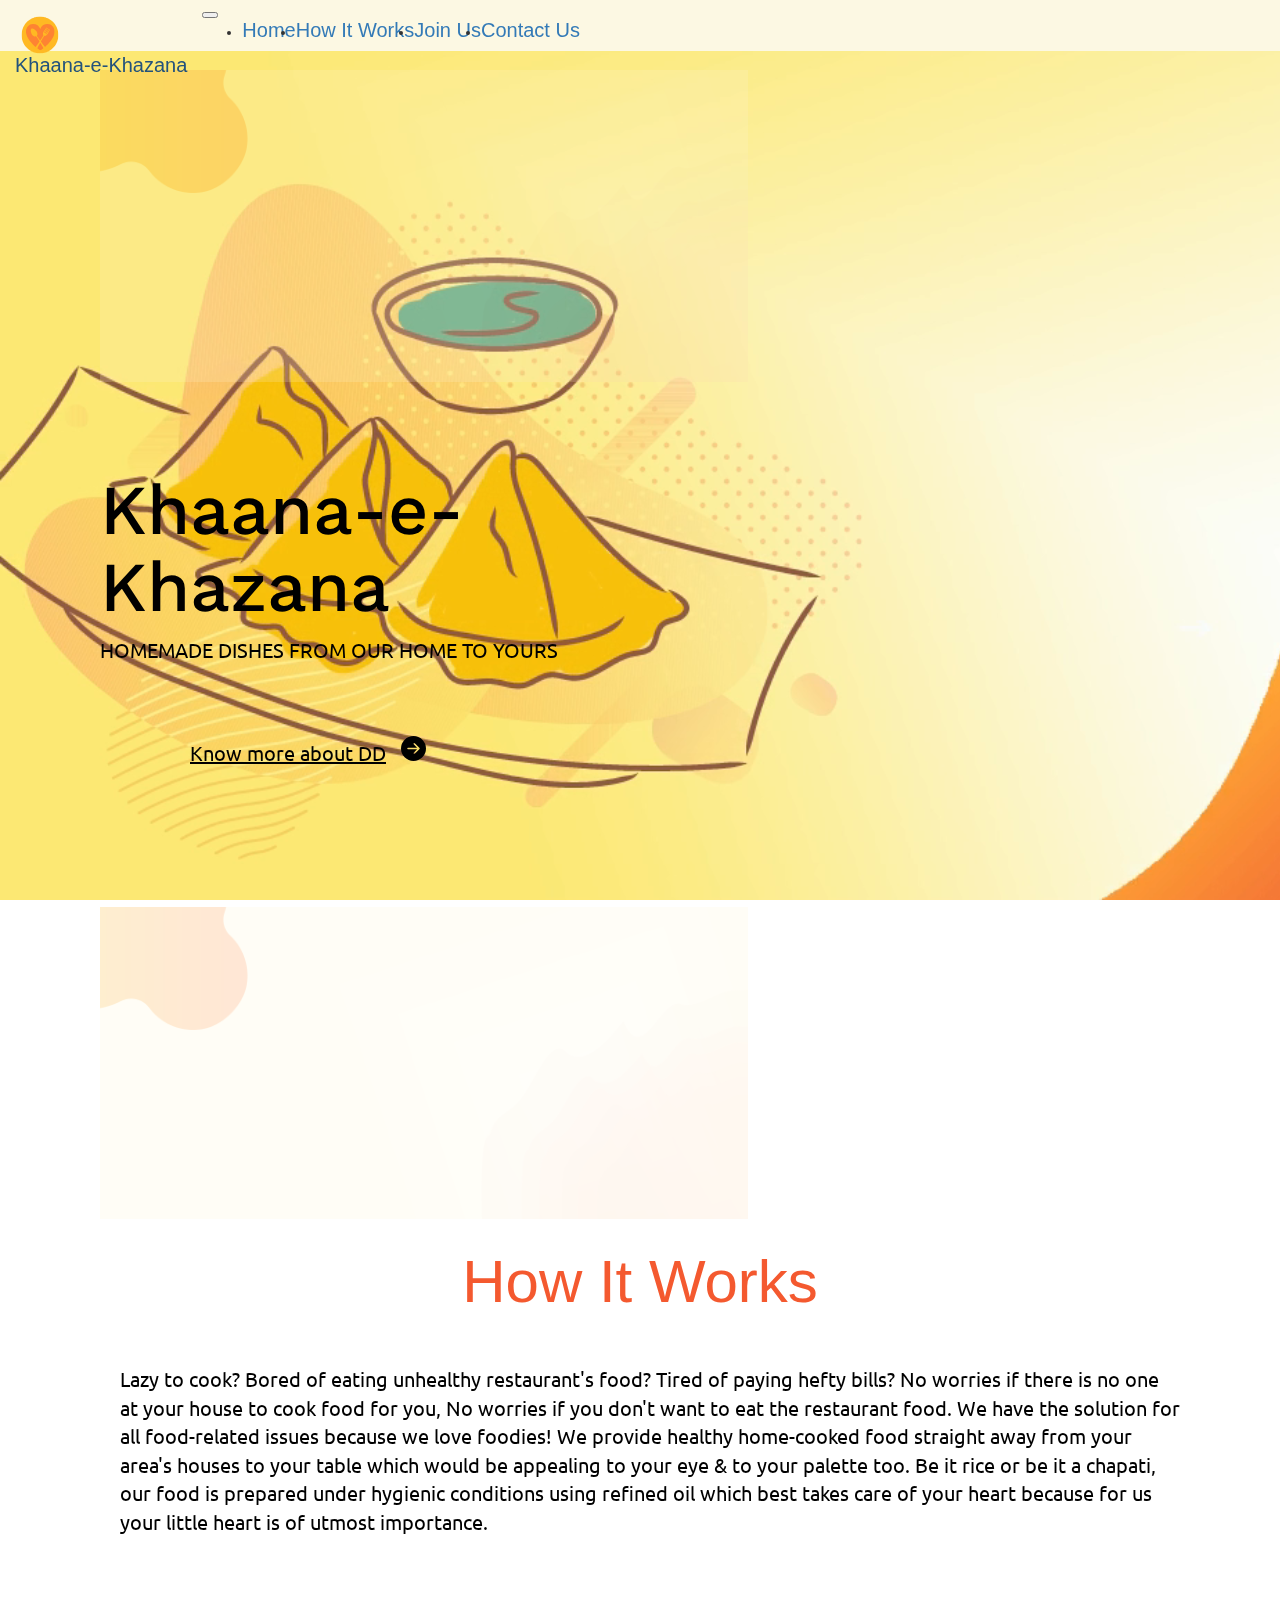
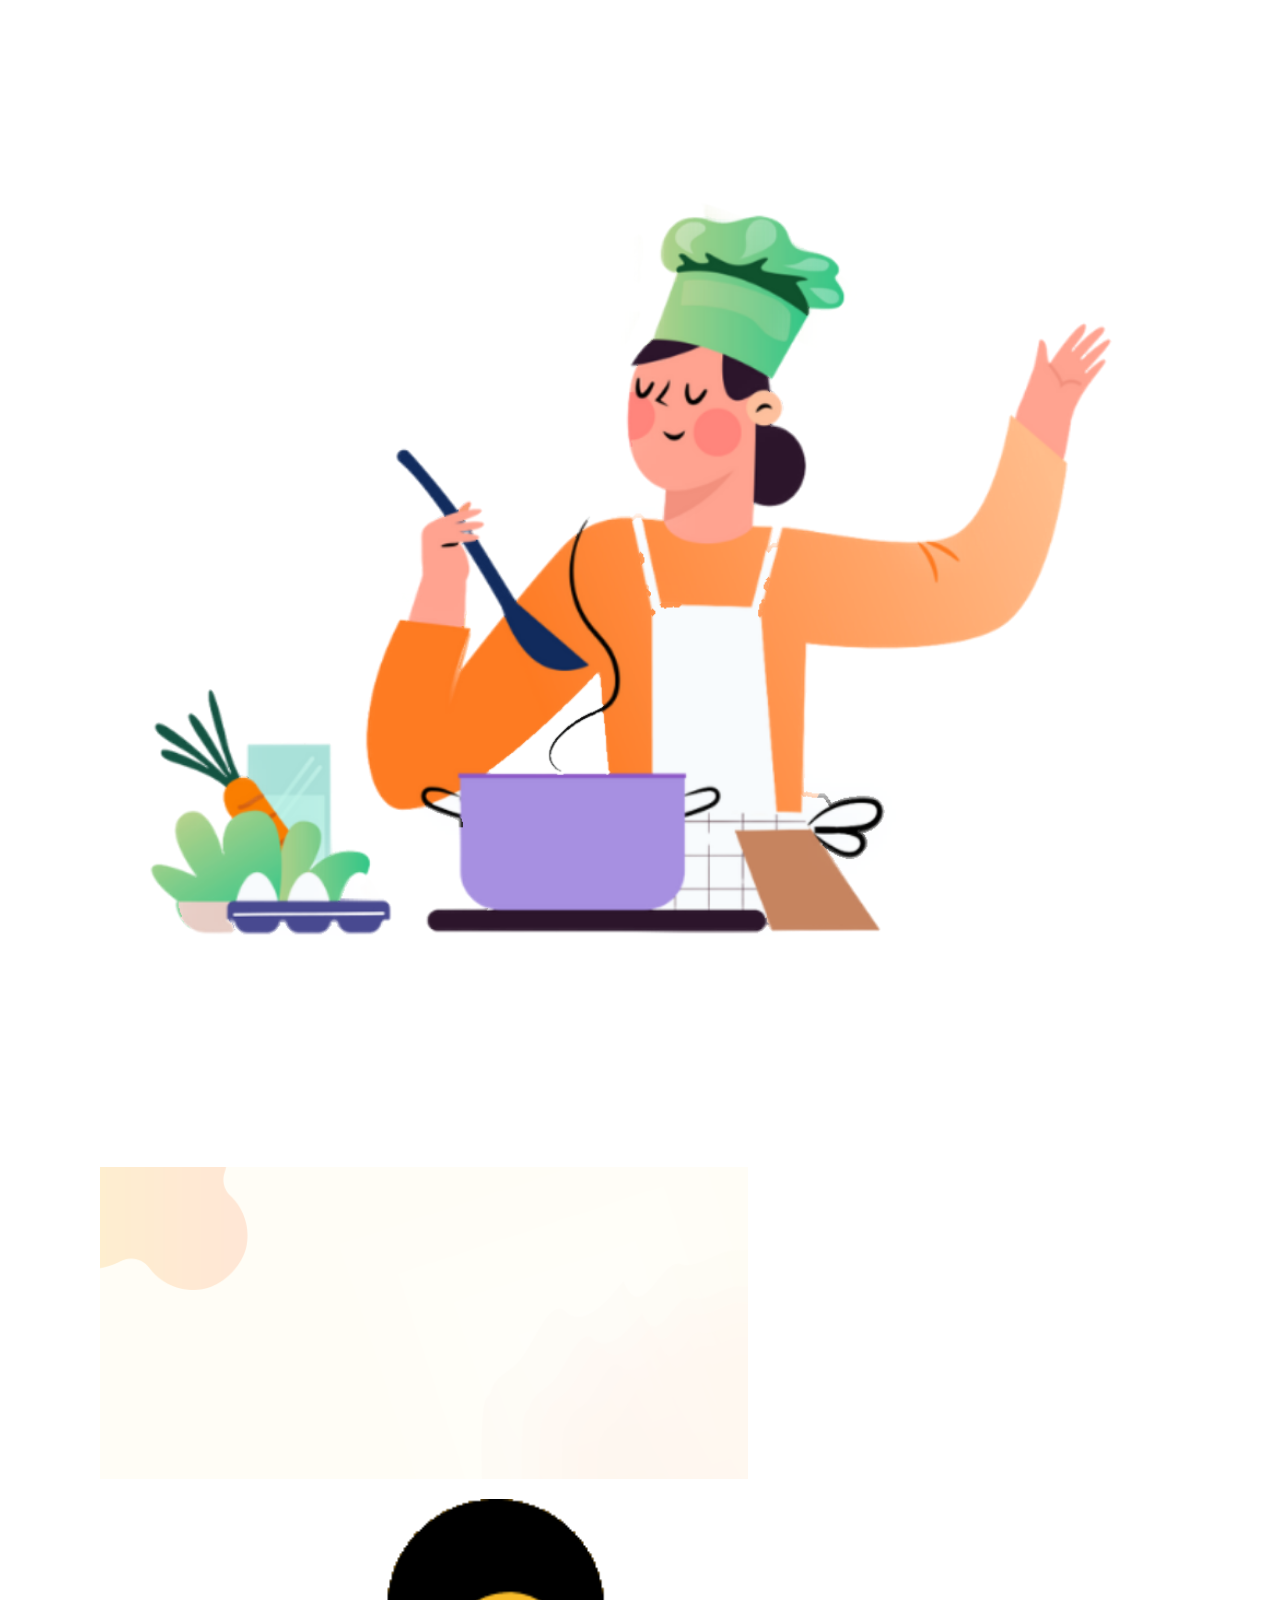
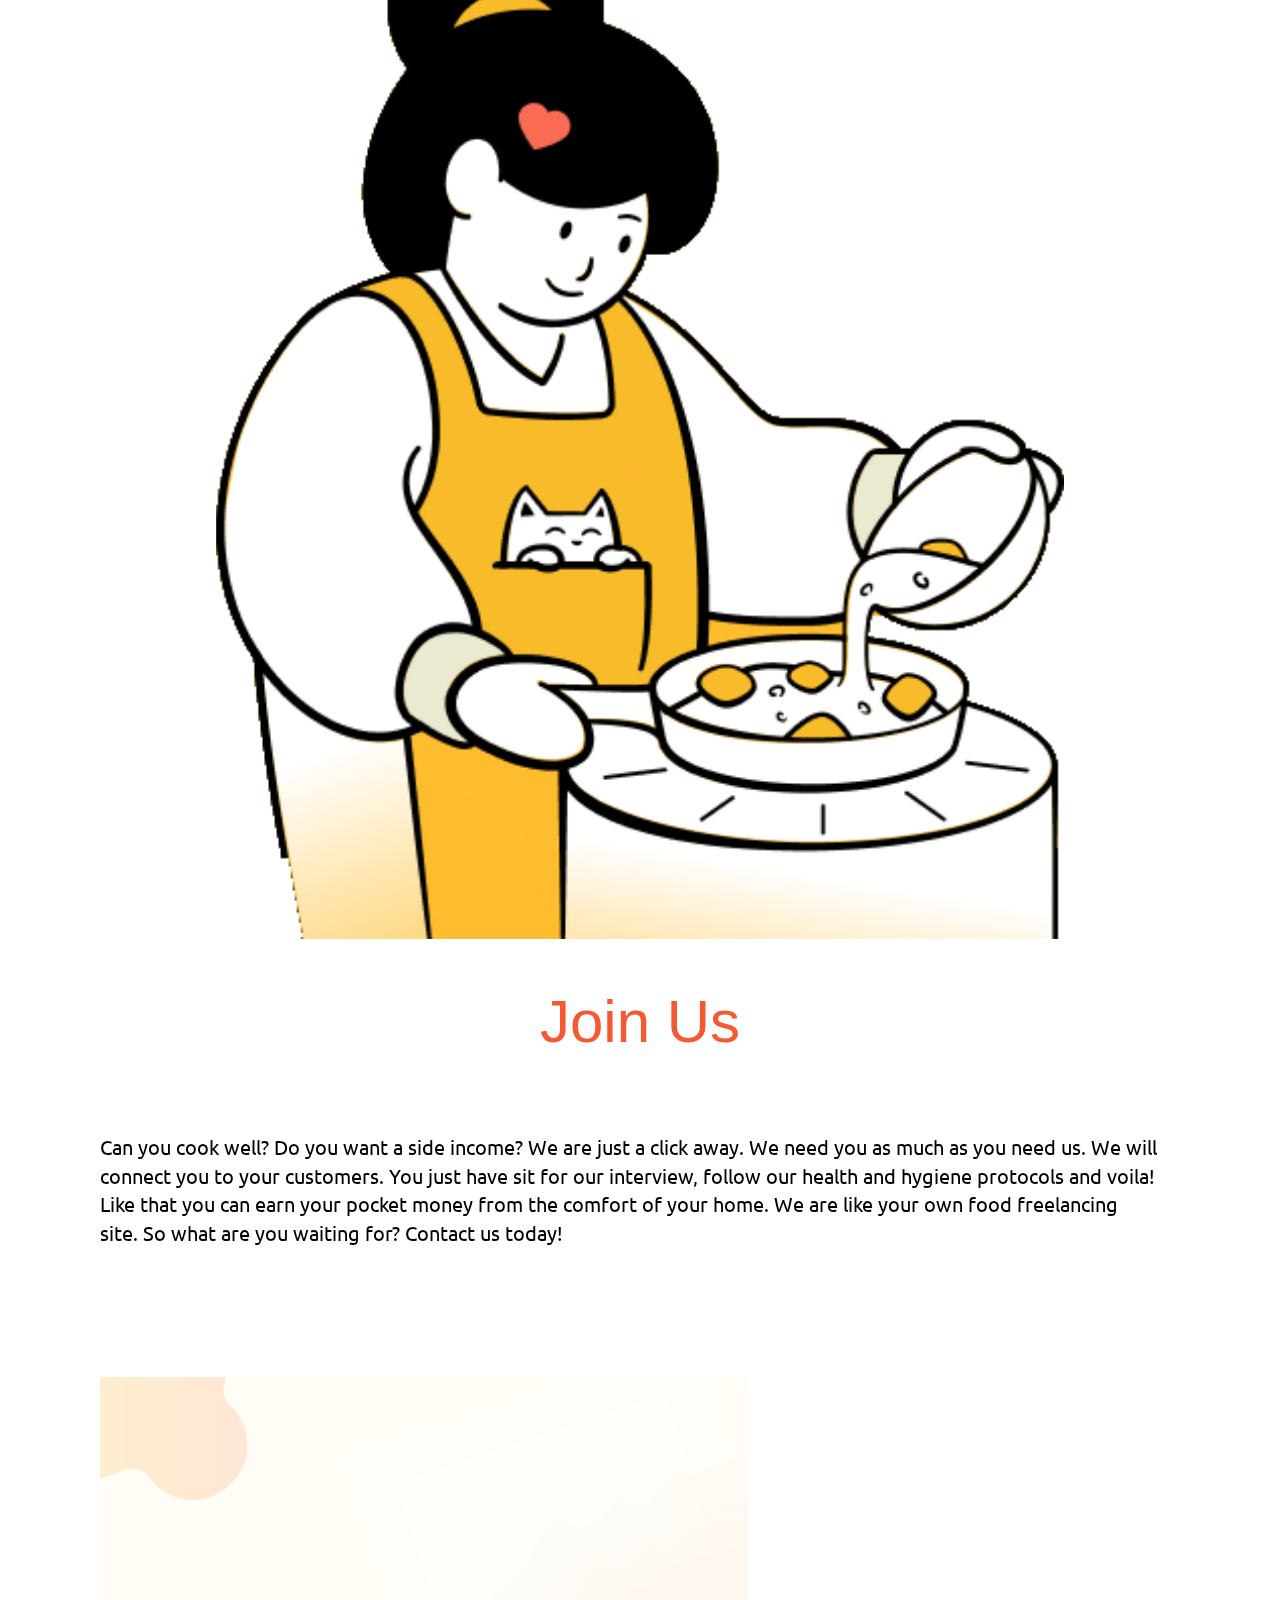
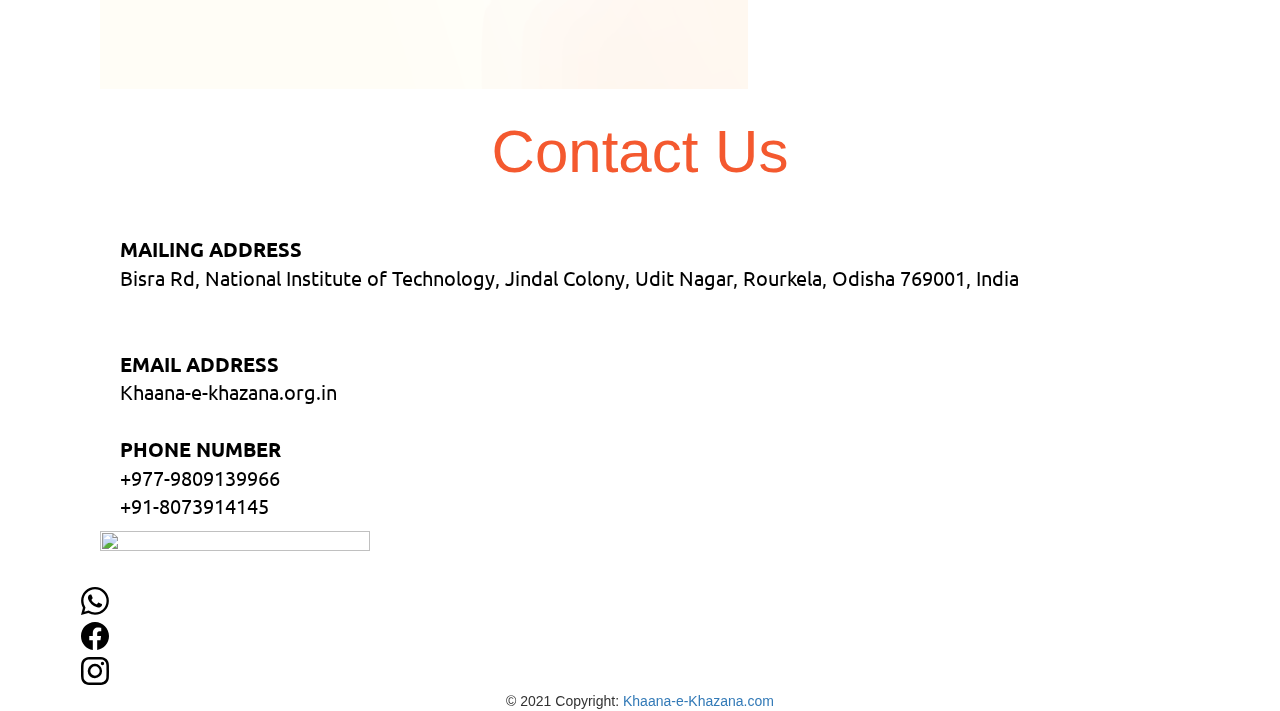
==== index.html @ 56098e80 "Add files via upload" ====
<!doctype html>
<html lang="en">

<head>
    <!-- Required meta tags -->
    <meta charset="utf-8">
    <meta name="viewport" content="width=device-width, initial-scale=1">

    <!-- Bootstrap CSS -->
    <link href="https://cdn.jsdelivr.net/npm/bootstrap@5.1.0/dist/css/bootstrap.min.css" rel="stylesheet"
        integrity="sha384-KyZXEAg3QhqLMpG8r+8fhAXLRk2vvoC2f3B09zVXn8CA5QIVfZOJ3BCsw2P0p/We" crossorigin="anonymous">

    <title>Khaana-e-Khazana</title>
    <meta name="viewport" content="width=device-width, initial-scale=1">
    <link rel="stylesheet" href="https://maxcdn.bootstrapcdn.com/bootstrap/3.3.7/css/bootstrap.min.css">
    <link rel="stylesheet" href="https://cdnjs.cloudflare.com/ajax/libs/font-awesome/4.7.0/css/font-awesome.min.css">
    <script src="https://ajax.googleapis.com/ajax/libs/jquery/3.2.1/jquery.min.js"></script>
    <script src="https://maxcdn.bootstrapcdn.com/bootstrap/3.3.7/js/bootstrap.min.js"></script>
    <link href="style.css" rel="stylesheet" />
    <link rel="stylesheet" href="https://m.w3newbie.com/you-tube.css">
    <link rel="preconnect" href="https://fonts.googleapis.com">
    <link rel="preconnect" href="https://fonts.gstatic.com" crossorigin>
    <link href="https://fonts.googleapis.com/css2?family=Work+Sans:wght@800&display=swap" rel="stylesheet">
    <link rel="preconnect" href="https://fonts.googleapis.com">
    <link rel="preconnect" href="https://fonts.gstatic.com" crossorigin>
    <link href="https://fonts.googleapis.com/css2?family=Work+Sans:ital,wght@1,500&display=swap" rel="stylesheet">
    <link rel="preconnect" href="https://fonts.googleapis.com">
    <link rel="preconnect" href="https://fonts.gstatic.com" crossorigin>
    <link
        href="https://fonts.googleapis.com/css2?family=Ubuntu:ital@1&family=Work+Sans:ital,wght@0,500;1,400;1,500&display=swap"
        rel="stylesheet">
</head>
<script type="text/javascript">
    document.getElementById("myButton").onclick = function () {
        location.href = "dd.html";
    };
</script>

<body>

    <header>
        <div>
            <nav class="navbar navbar-expand-lg navbar-light bg-warning navbar-fixed-top">
                <a onclick="window.location.href='index.html'" class="navbar-brand " href="#">
                    <img src="Src/Icons.svg" width="50" height="40" class="d-inline-block align-text-middle "
                        alt=""><span style="font-size:20px; margin-top: 20px;">Khaana-e-Khazana</span>

                </a>
                <button class="navbar-toggler" type="button" data-toggle="collapse"
                    data-target="#navbarSupportedContent" aria-controls="navbarSupportedContent" aria-expanded="false"
                    aria-label="Toggle navigation">
                    <span class="navbar-toggler-icon"></span>
                </button>

                <div class="collapse navbar-collapse" id="navbarSupportedContent">
                    <ul class="navbar-nav mr-auto color-light">
                        <li class="nav-item active">
                            <a class="nav-link" href="#Sec_H"><span style="font-size:20px;">Home</span>
                     </a>
                        </li>
                        <li class="nav-item">
                            <a class="nav-link" href="#Sec_HIW"><span style="font-size:20px;">How It Works</span></a>
                        </li>
                        <li class="nav-item">
                            <a class="nav-link" href="#Sec_C"><span style="font-size:20px;">Join Us</span></a>
                        </li>
                        <li class="nav-item">
                            <a class="nav-link" href="#Sec_CU"><span style="font-size:20px;">Contact Us</span></a>
                        </li>
                    </ul>
                </div>
            </nav>

        </div>
    
        <video playsinline autoplay muted loop poster="TheGuide.jpg" id="myVideo">
            <source src="Src/final.mp4" type="video/mp4">
        </video>
    </header>
    <div class="container">
        <section class="cards" id="Sec_H">
            <br><br>
            <div class="card bg-transparent text-white">

                <img src="Src/page2.png" class="card-img w-100 bg-warning" alt="...">
                <div class="card-img-overlay d-flex flex-row-reverse">
                    <!-- <div style="border: 2px solid black ; display: contents;">
                        <img src="Src/Home.svg" ; alt="">
                    </div> -->
                    <div>
                        <h1 class="card-title text-dark "></h1>
                        <br>
                        <br>
                        
                        <h1
                            style="color: black; font-size: 70px; margin-left: 0px; font-family: 'Work Sans', sans-serif;">
                            Khaana-e-
                            <br>
                            Khazana
                        </h1>
                        <p
                            style="color: black; font-size: 20px; margin-right: 20px; font-family: 'Ubuntu', sans-serif;">
                            HOMEMADE DISHES FROM OUR HOME TO YOURS</p>
                        <br>
                        <br>
                        <br>
                        <a href="dd.html"
                            style="color: black; font-size: 20px; margin-left: 90px; font-family: 'Ubuntu', sans-serif; text-decoration: underline;">Know
                            more about DD</a>

                        <button onclick="location.href='dd.html'"
                            style="margin-left:5px; border: none; background-color: transparent; color: black; size: 100px;">

                            <svg xmlns="http://www.w3.org/2000/svg" width="25" height="25" fill="currentColor"
                                class="bi bi-arrow-right-circle-fill" viewBox="0 0 16 16">
                                <path
                                    d="M8 0a8 8 0 1 1 0 16A8 8 0 0 1 8 0zM4.5 7.5a.5.5 0 0 0 0 1h5.793l-2.147 2.146a.5.5 0 0 0 .708.708l3-3a.5.5 0 0 0 0-.708l-3-3a.5.5 0 1 0-.708.708L10.293 7.5H4.5z" />
                                <a href="dd.html"></a>
                            </svg>
                        </button>

                    </div>

                </div>
            </div>
        </section>
        <section class="cards" id="Sec_HIW">
            <br><br><br><br>
            <div class="card bg-transparent text-white">

                <img src="Src/page2.png" class="card-img w-100 bg-warning" alt="...">
                <div class="card-img-overlay d-flex flex-row">
                    <div>
                        <h1 class="card-title text-dark ">How It Works</h1>
                        <br>
                        <br>
                        <p class="card-text text-dark"
                            style="color: black; font-size: 20px;  margin-left: 20px; font-family: 'Ubuntu', sans-serif;">Lazy to cook?
                            Bored of eating unhealthy restaurant's food?
                            Tired of paying hefty bills? No worries if there is no one at your house to cook food for
                            you, No worries if you don't want to eat the restaurant food. We have the solution for all
                            food-related issues because we love foodies! We provide healthy home-cooked food straight
                            away from your area's houses to your table which would be appealing to your eye & to your
                            palette too. Be it rice or be it a chapati, our food is prepared under hygienic conditions
                            using refined oil which best takes care of your heart because for us your little heart is of
                            utmost importance.</p>
                    </div>
                    <div style="border: 2px solid black ; display: contents;">
                        <img src="Src/page2mom.svg" ; alt="">
                    </div>
                </div>
            </div>
        </section>
        <section class="cards" id="Sec_C">
            <br><br><br><br>
            <div class="card bg-transparent text-white">

                <img src="Src/page2.png" class="card-img w-100 bg-warning" alt="...">
                <div class="card-img-overlay d-flex flex-row">
                    <div style="border: 2px solid black ; display: contents;">
                        <img src="Src/page4mom.svg" ; alt="">
                    </div>
                    <div id="content">
                        <h1 class="card-title text-dark">Join Us</h1>
                        <br>
                        <br>
                        <p class="card-text text-dark"

                            style="color: black; font-size: 20px; margin-right: 20px; font-family: 'Ubuntu', sans-serif;">
                            <br>
                            Can you cook well? Do you want a side income? We are just a click away. We need you as much as you need us. We will connect you to your customers. You just have sit for our interview, follow our health and hygiene protocols and voila! Like that you can earn your pocket money from the comfort of your home. We are like your own food freelancing site. So what are you waiting for? Contact us today!</p>
                    </div>

                </div>
            </div>
        </section>
        <section class="cards" id="Sec_CU">
            <br>
            <br>
            <br>
            <div class="card bg-transparent text-white">

                <img src="Src/page2.png" class="card-img w-100 bg-warning font-size: 20px; margin-right: 20px; " alt="...">
                <div class="card-img-overlay d-flex flex-row">
                    <div id="content">
                        <h1 class="card-title text-dark font-size: 20px; margin-left: 20px;">Contact Us</h1>
                        <br>
                        <br>
                        <p class="card-text text-dark"
                            style="color: black; font-size: 20px; margin-left: 20px; font-family: 'Ubuntu', sans-serif;"><b>MAILING ADDRESS</b>
                        <br>
                        
                        Bisra Rd, National Institute of Technology, Jindal Colony, Udit Nagar, Rourkela, Odisha 769001, India
                        <br>
                        <br>
                        <br>
                        <b>EMAIL ADDRESS</b>
                        <br>
                        
                        Khaana-e-khazana.org.in
                        <br>
                        <br>
                        
                        <b>PHONE NUMBER</b>
                        <br>
                        
                        +977-9809139966
                        <br>
                        +91-8073914145
                        
                        
                    </p>
                    </div>
                    <div style="border: 2px solid black ; display: contents; margin-left:100px;">
                        <img src="Src/page3mom.svg" ; width="50%" height="100%"  alt="">
                    </div>
                </div>
            </div>
        </section>
    </div>


</body>

<!-- Footer -->
<footer class="page-footer font-small cyan darken-3">

    <!-- Footer Elements -->
    <div class="container">
        <div class="d-flex flex-row justify-content-center">


            <div>
                <button onclick="location.href='https://web.whatsapp.com/'"
                    style="margin-left:5px; border: none; background-color: transparent; color: black; size: 100px;">

                    <svg xmlns="http://www.w3.org/2000/svg" width="28" height="28" fill="currentColor"
                        class="bi bi-whatsapp" viewBox="0 0 16 16">
                        <path
                            d="M13.601 2.326A7.854 7.854 0 0 0 7.994 0C3.627 0 .068 3.558.064 7.926c0 1.399.366 2.76 1.057 3.965L0 16l4.204-1.102a7.933 7.933 0 0 0 3.79.965h.004c4.368 0 7.926-3.558 7.93-7.93A7.898 7.898 0 0 0 13.6 2.326zM7.994 14.521a6.573 6.573 0 0 1-3.356-.92l-.24-.144-2.494.654.666-2.433-.156-.251a6.56 6.56 0 0 1-1.007-3.505c0-3.626 2.957-6.584 6.591-6.584a6.56 6.56 0 0 1 4.66 1.931 6.557 6.557 0 0 1 1.928 4.66c-.004 3.639-2.961 6.592-6.592 6.592zm3.615-4.934c-.197-.099-1.17-.578-1.353-.646-.182-.065-.315-.099-.445.099-.133.197-.513.646-.627.775-.114.133-.232.148-.43.05-.197-.1-.836-.308-1.592-.985-.59-.525-.985-1.175-1.103-1.372-.114-.198-.011-.304.088-.403.087-.088.197-.232.296-.346.1-.114.133-.198.198-.33.065-.134.034-.248-.015-.347-.05-.099-.445-1.076-.612-1.47-.16-.389-.323-.335-.445-.34-.114-.007-.247-.007-.38-.007a.729.729 0 0 0-.529.247c-.182.198-.691.677-.691 1.654 0 .977.71 1.916.81 2.049.098.133 1.394 2.132 3.383 2.992.47.205.84.326 1.129.418.475.152.904.129 1.246.08.38-.058 1.171-.48 1.338-.943.164-.464.164-.86.114-.943-.049-.084-.182-.133-.38-.232z" />
                    </svg>
                </button>
            </div>
            <div>
                <button onclick="location.href='https://www.facebook.com/'"
                    style="margin-left:5px; border: none; background-color: transparent; color: black; size: 100px;">

                    <svg xmlns="http://www.w3.org/2000/svg" width="28" height="28" fill="currentColor"
                        class="bi bi-facebook" viewBox="0 0 16 16">
                        <path
                            d="M16 8.049c0-4.446-3.582-8.05-8-8.05C3.58 0-.002 3.603-.002 8.05c0 4.017 2.926 7.347 6.75 7.951v-5.625h-2.03V8.05H6.75V6.275c0-2.017 1.195-3.131 3.022-3.131.876 0 1.791.157 1.791.157v1.98h-1.009c-.993 0-1.303.621-1.303 1.258v1.51h2.218l-.354 2.326H9.25V16c3.824-.604 6.75-3.934 6.75-7.951z" />
                    </svg>
                </button>
            </div>
            <div>
                <button onclick="location.href='https://www.instagram.com/?hl=en'"
                    style="margin-left:5px; border: none; background-color: transparent; color: black; size: 100px;">

                    <svg xmlns="http://www.w3.org/2000/svg" width="28" height="28" fill="currentColor"
                        class="bi bi-instagram" viewBox="0 0 16 16">
                        <path
                            d="M8 0C5.829 0 5.556.01 4.703.048 3.85.088 3.269.222 2.76.42a3.917 3.917 0 0 0-1.417.923A3.927 3.927 0 0 0 .42 2.76C.222 3.268.087 3.85.048 4.7.01 5.555 0 5.827 0 8.001c0 2.172.01 2.444.048 3.297.04.852.174 1.433.372 1.942.205.526.478.972.923 1.417.444.445.89.719 1.416.923.51.198 1.09.333 1.942.372C5.555 15.99 5.827 16 8 16s2.444-.01 3.298-.048c.851-.04 1.434-.174 1.943-.372a3.916 3.916 0 0 0 1.416-.923c.445-.445.718-.891.923-1.417.197-.509.332-1.09.372-1.942C15.99 10.445 16 10.173 16 8s-.01-2.445-.048-3.299c-.04-.851-.175-1.433-.372-1.941a3.926 3.926 0 0 0-.923-1.417A3.911 3.911 0 0 0 13.24.42c-.51-.198-1.092-.333-1.943-.372C10.443.01 10.172 0 7.998 0h.003zm-.717 1.442h.718c2.136 0 2.389.007 3.232.046.78.035 1.204.166 1.486.275.373.145.64.319.92.599.28.28.453.546.598.92.11.281.24.705.275 1.485.039.843.047 1.096.047 3.231s-.008 2.389-.047 3.232c-.035.78-.166 1.203-.275 1.485a2.47 2.47 0 0 1-.599.919c-.28.28-.546.453-.92.598-.28.11-.704.24-1.485.276-.843.038-1.096.047-3.232.047s-2.39-.009-3.233-.047c-.78-.036-1.203-.166-1.485-.276a2.478 2.478 0 0 1-.92-.598 2.48 2.48 0 0 1-.6-.92c-.109-.281-.24-.705-.275-1.485-.038-.843-.046-1.096-.046-3.233 0-2.136.008-2.388.046-3.231.036-.78.166-1.204.276-1.486.145-.373.319-.64.599-.92.28-.28.546-.453.92-.598.282-.11.705-.24 1.485-.276.738-.034 1.024-.044 2.515-.045v.002zm4.988 1.328a.96.96 0 1 0 0 1.92.96.96 0 0 0 0-1.92zm-4.27 1.122a4.109 4.109 0 1 0 0 8.217 4.109 4.109 0 0 0 0-8.217zm0 1.441a2.667 2.667 0 1 1 0 5.334 2.667 2.667 0 0 1 0-5.334z" />
                    </svg>
                </button>
            </div>

        </div>
    </div>
    <!-- Footer Elements -->

    <!-- Copyright -->
    <div class="footer-copyright text-center py-3">© 2021 Copyright:
        <a href="#Sec_H"> Khaana-e-Khazana.com</a>
    </div>
    <!-- Copyright -->

</footer>
<!-- Footer -->


</html>
---- style.css ----
#myVideo {
    position: fixed;
    z-index: -1;
    right: 10;
    bottom: 0;
    min-width: 100%; 
    min-height: 100%;
    filter: brightness(100%);
  }
.card-img{
    filter: brightness(100%);
    width: 60%;
    opacity: 20%;
}
.card{
    height: auto;
    margin:10px;
    padding: 20px;
    display: inline-block;
}
.Random{
    
    display: inline-block;
}
.bg-transparent
{
   background-color: transparent;
}
.card-title {
    color: #f4592f;
    font-size: 60px;
    text-align: center;
    font-weight: 400;
    margin-top: 30px;
}
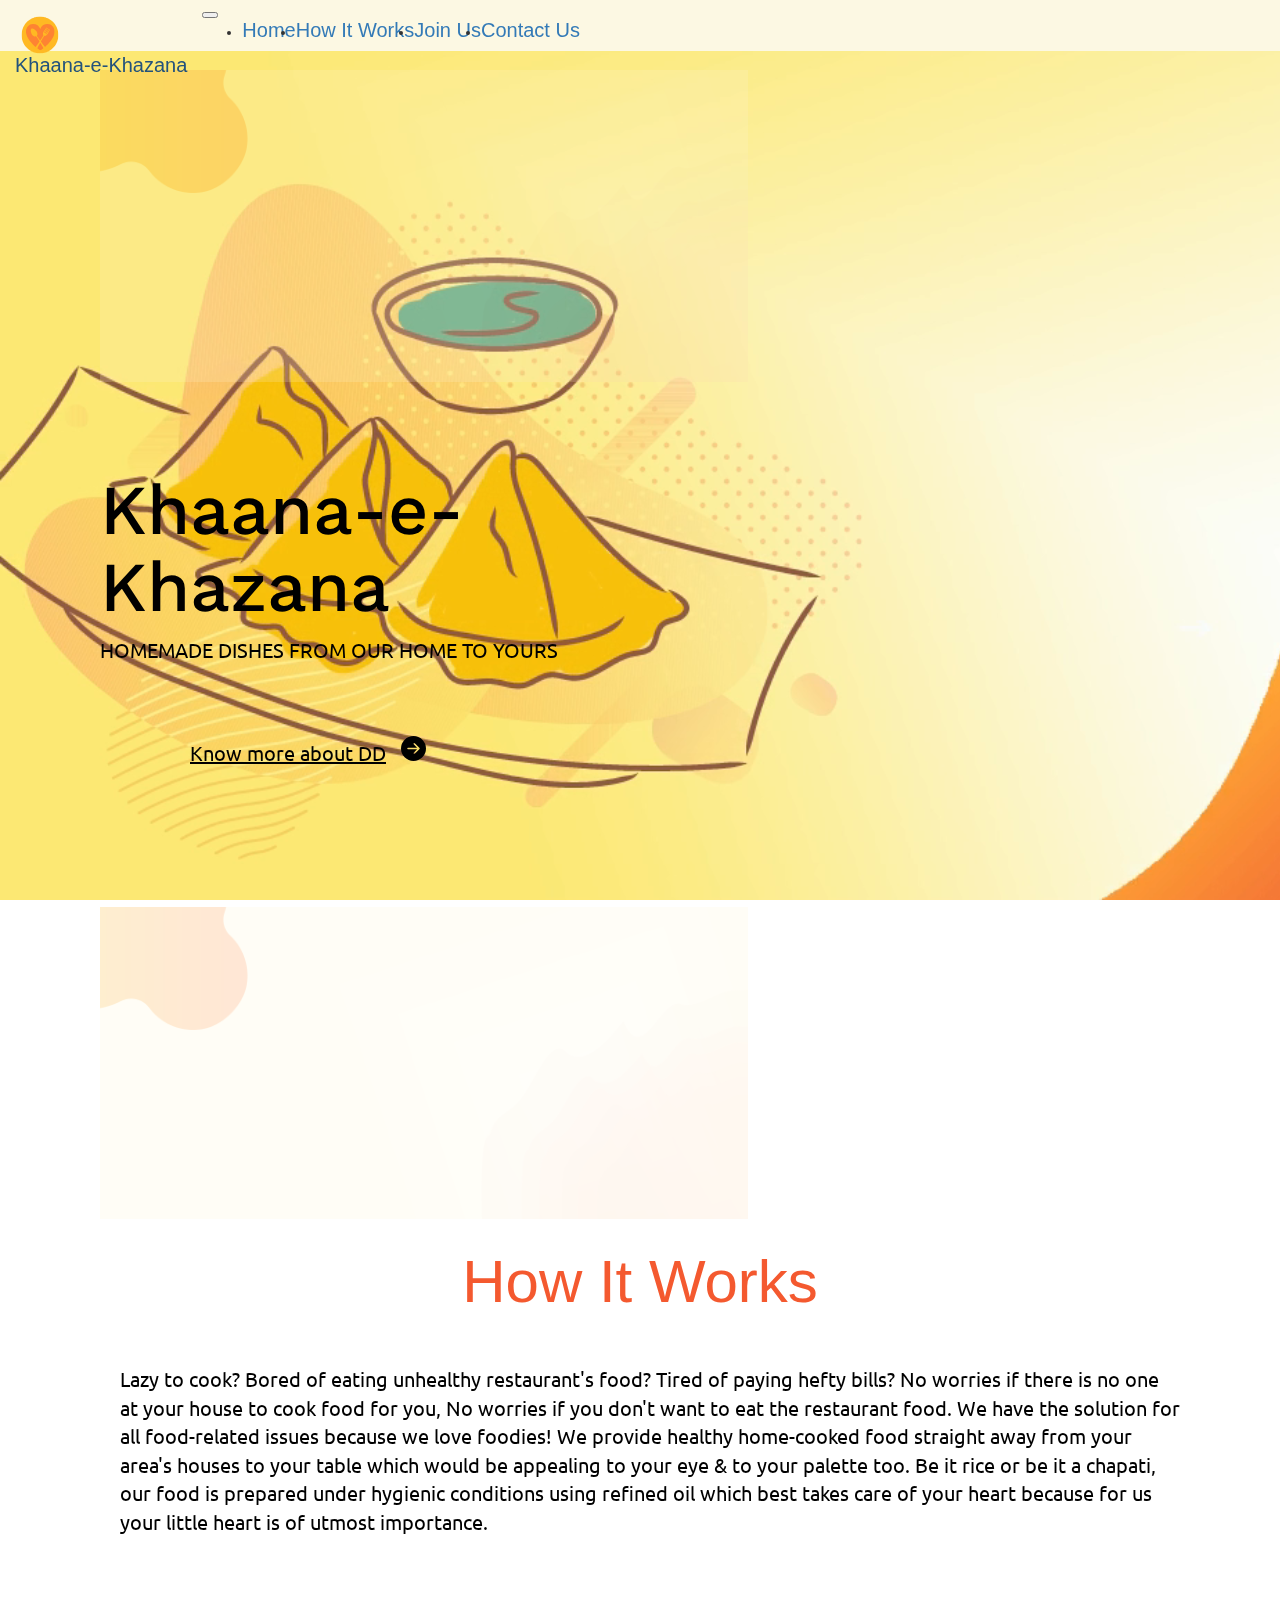
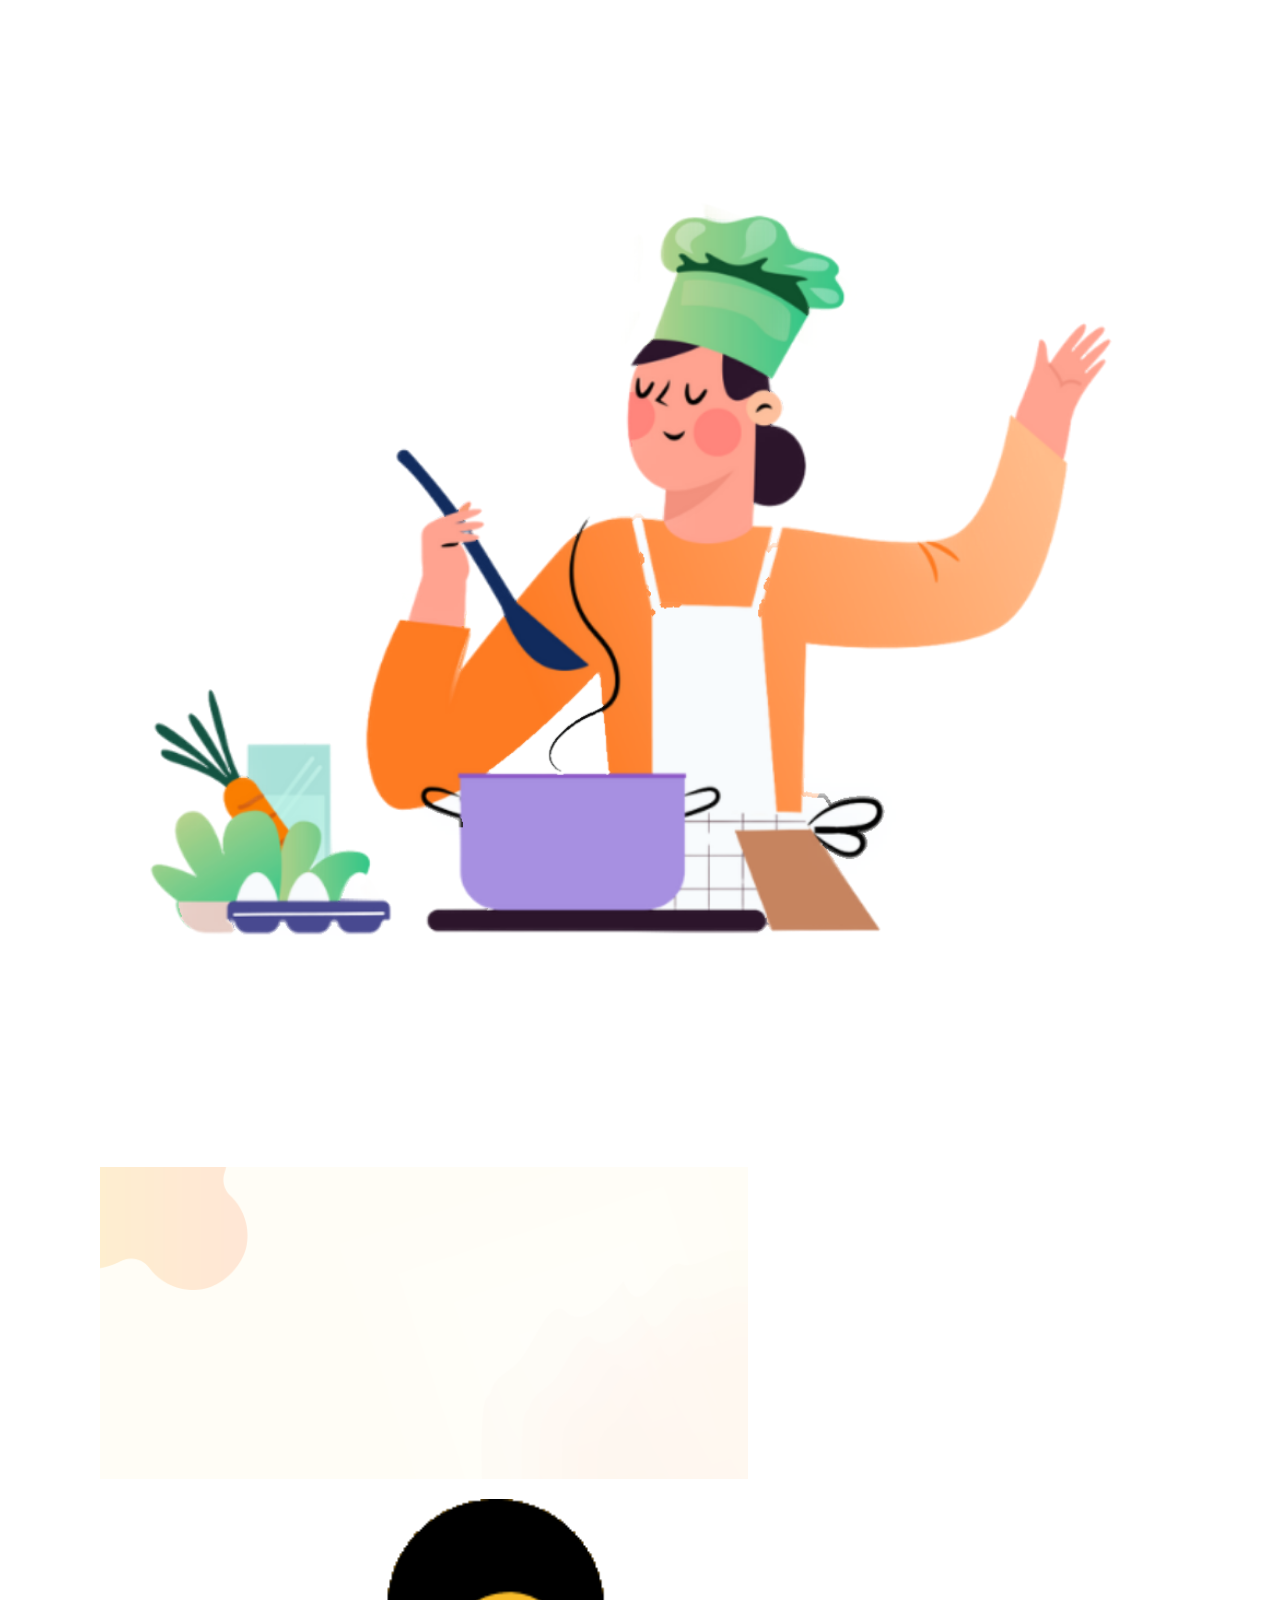
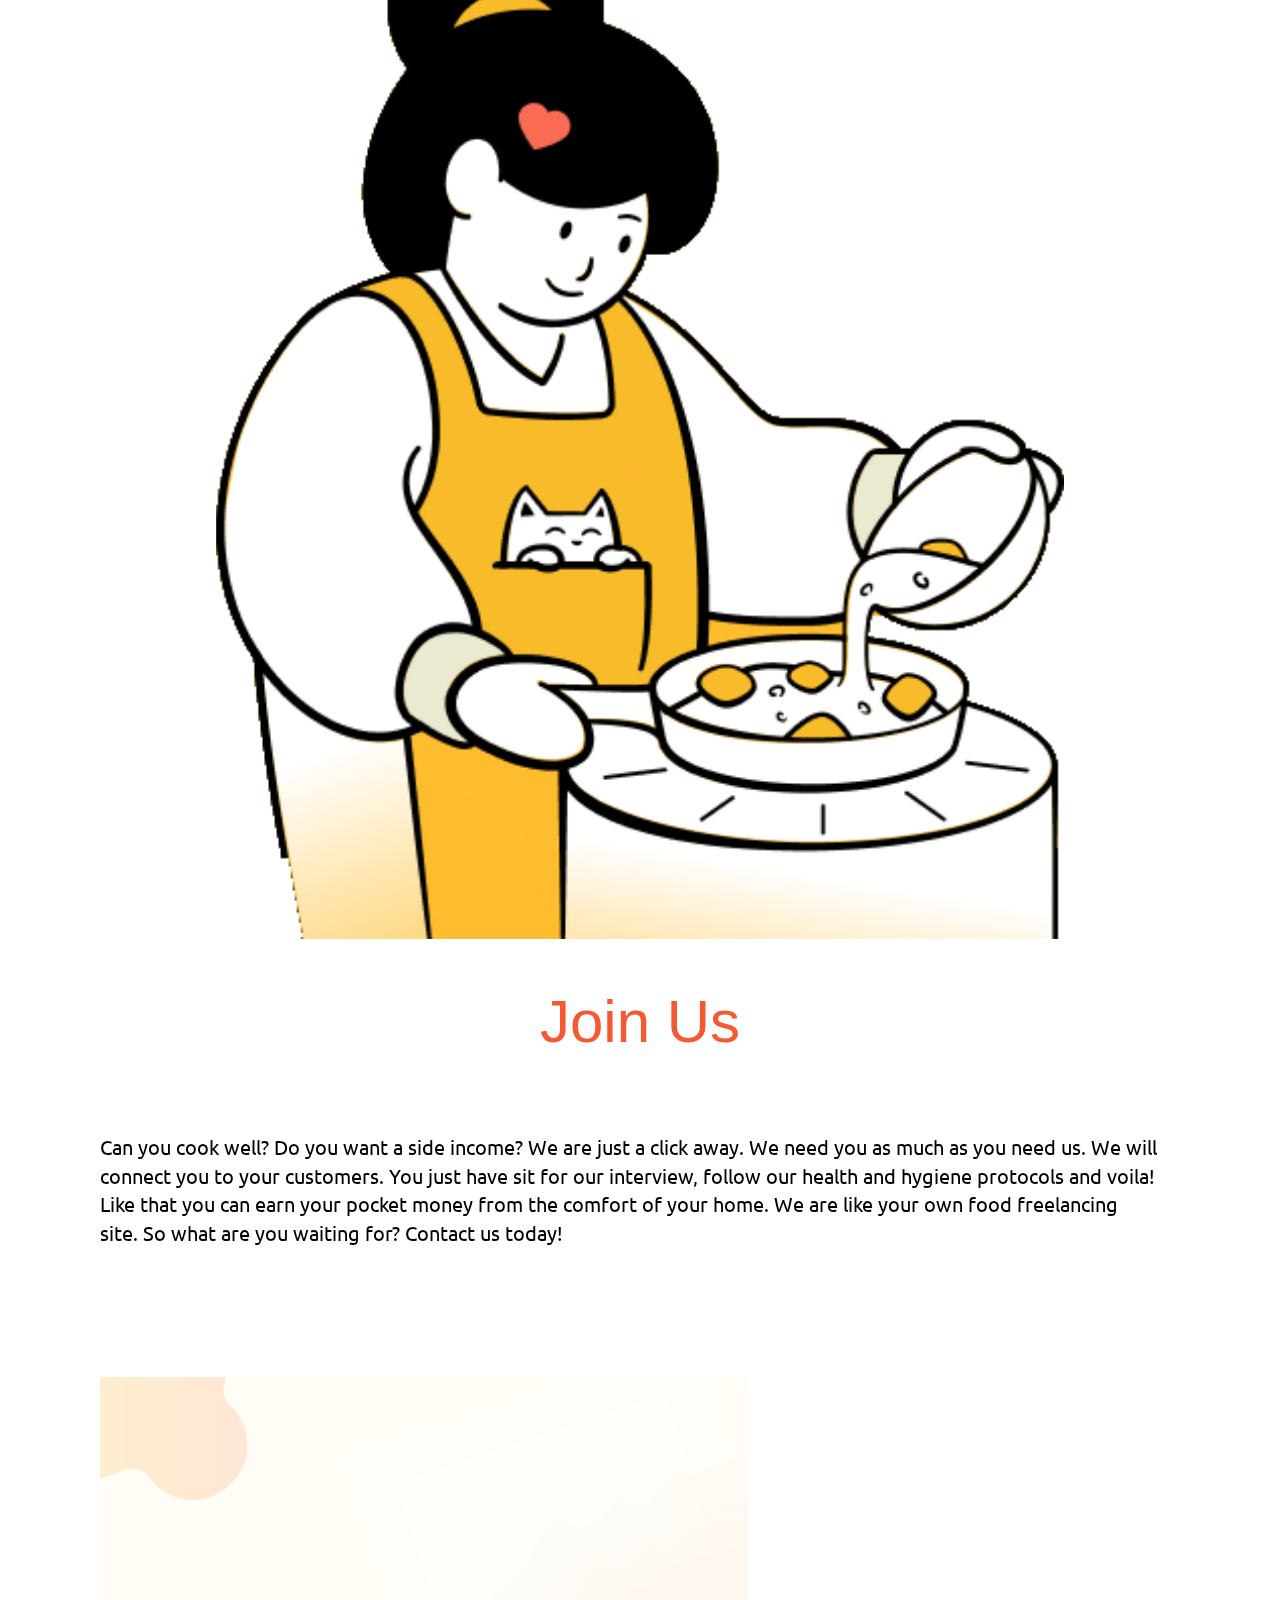
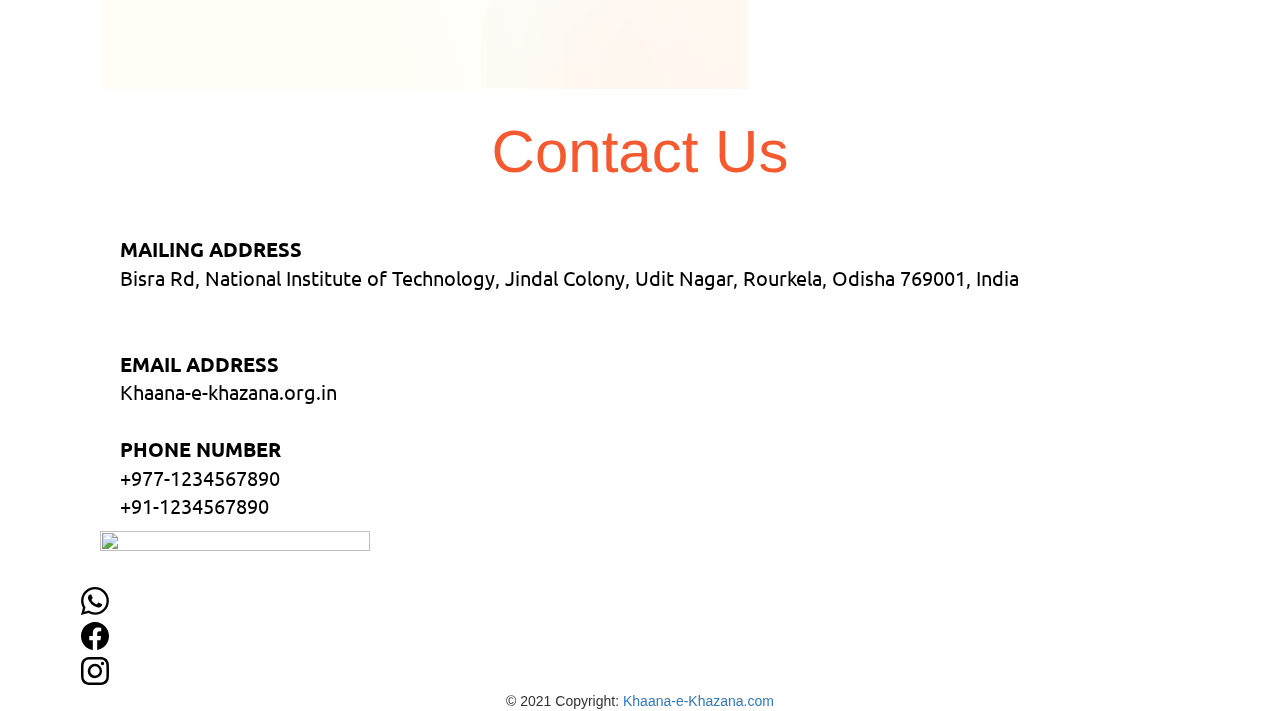
==== commit bacd496a: "Update index.html" ====
--- a/index.html
+++ b/index.html
@@ -204,9 +204,9 @@
                         <b>PHONE NUMBER</b>
                         <br>
                         
-                        +977-9809139966
-                        <br>
-                        +91-8073914145
+                        +977-1234567890
+                        <br>
+                        +91-1234567890
                         
                         
                     </p>
@@ -278,4 +278,4 @@
 <!-- Footer -->
 
 
-</html>+</html>
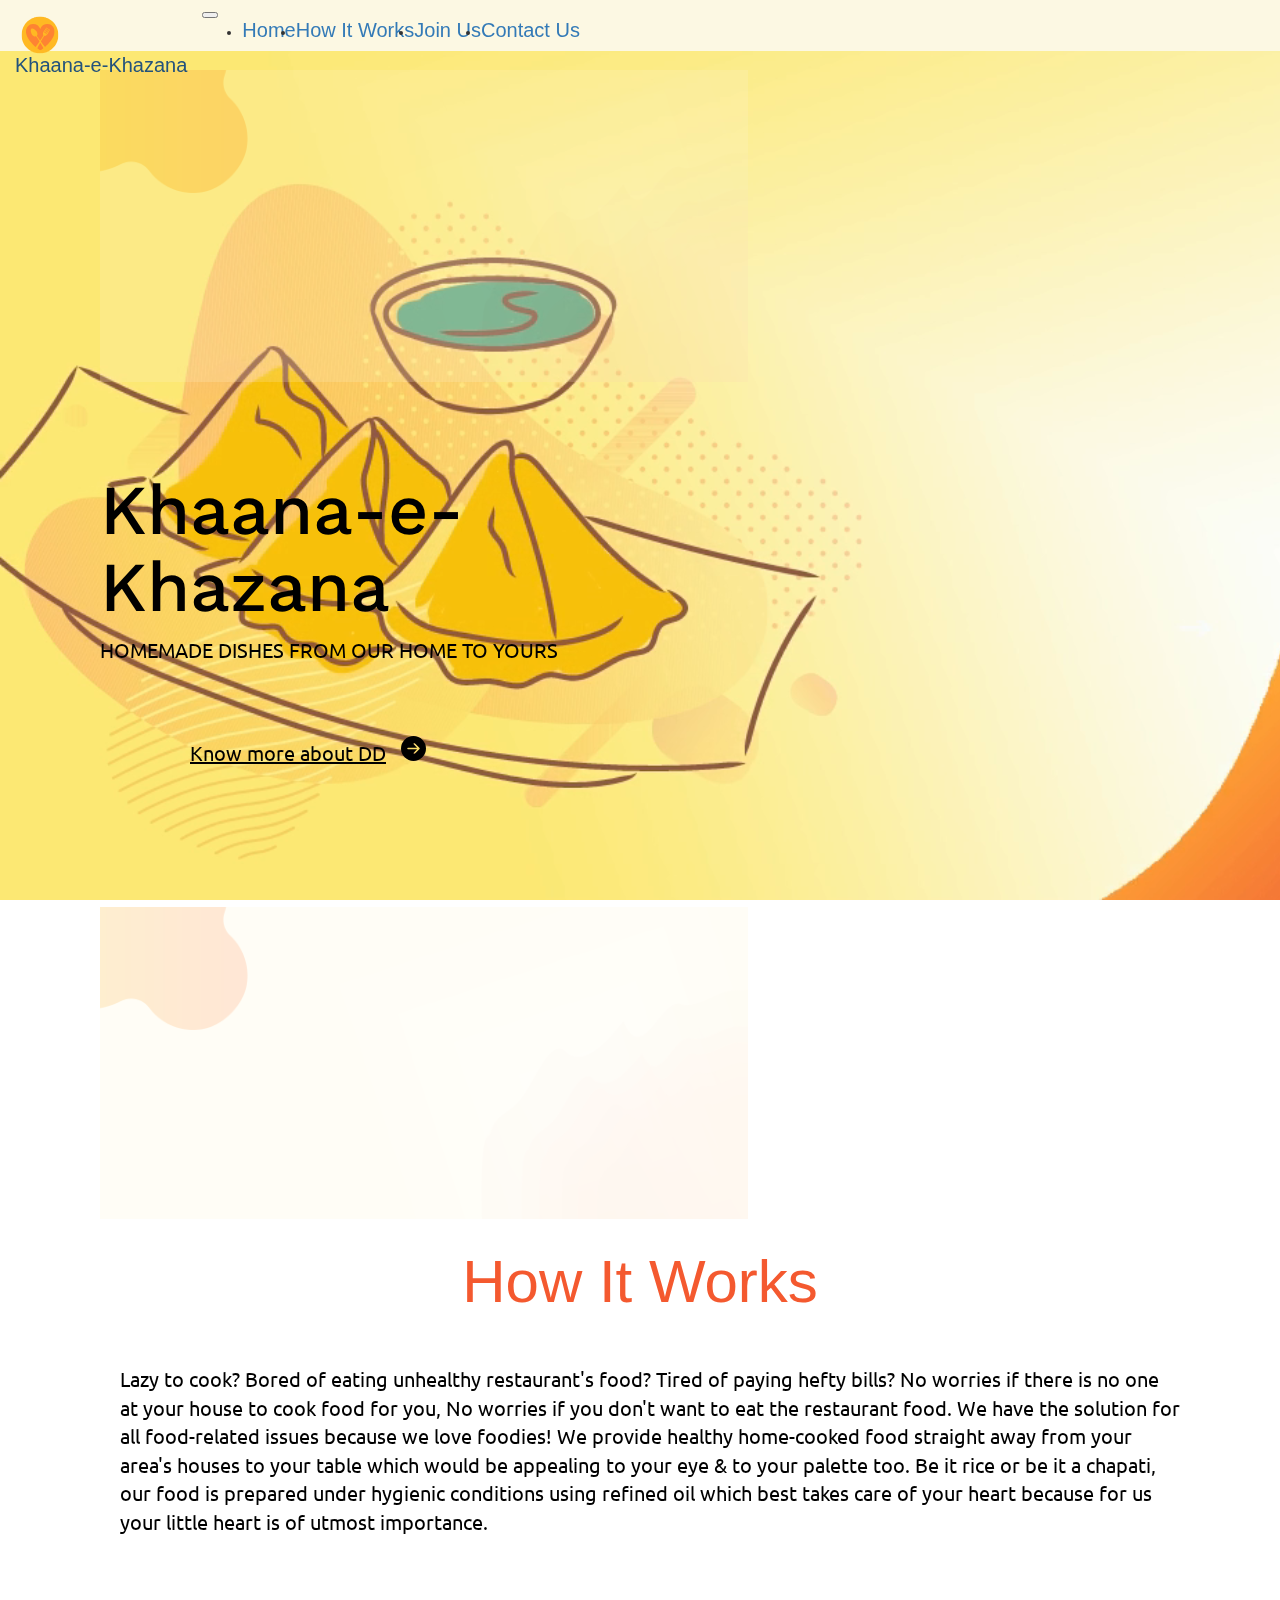
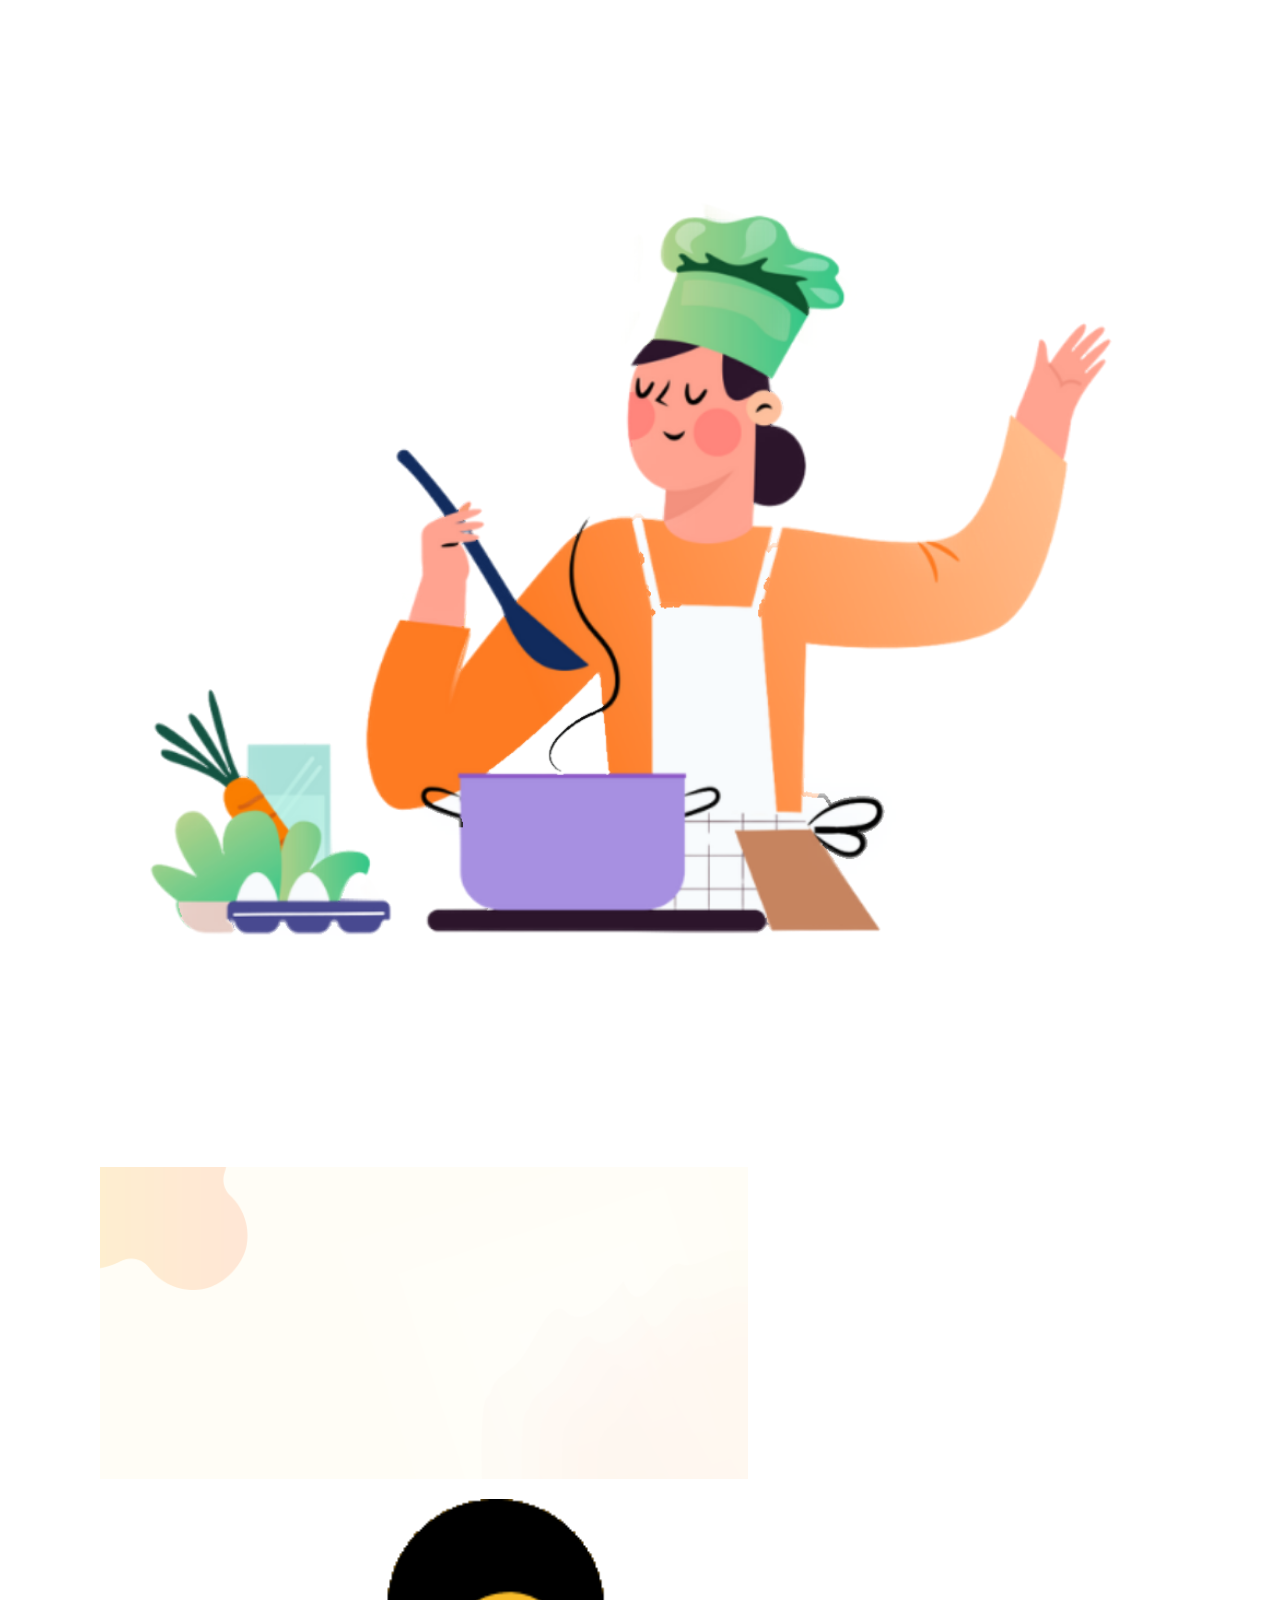
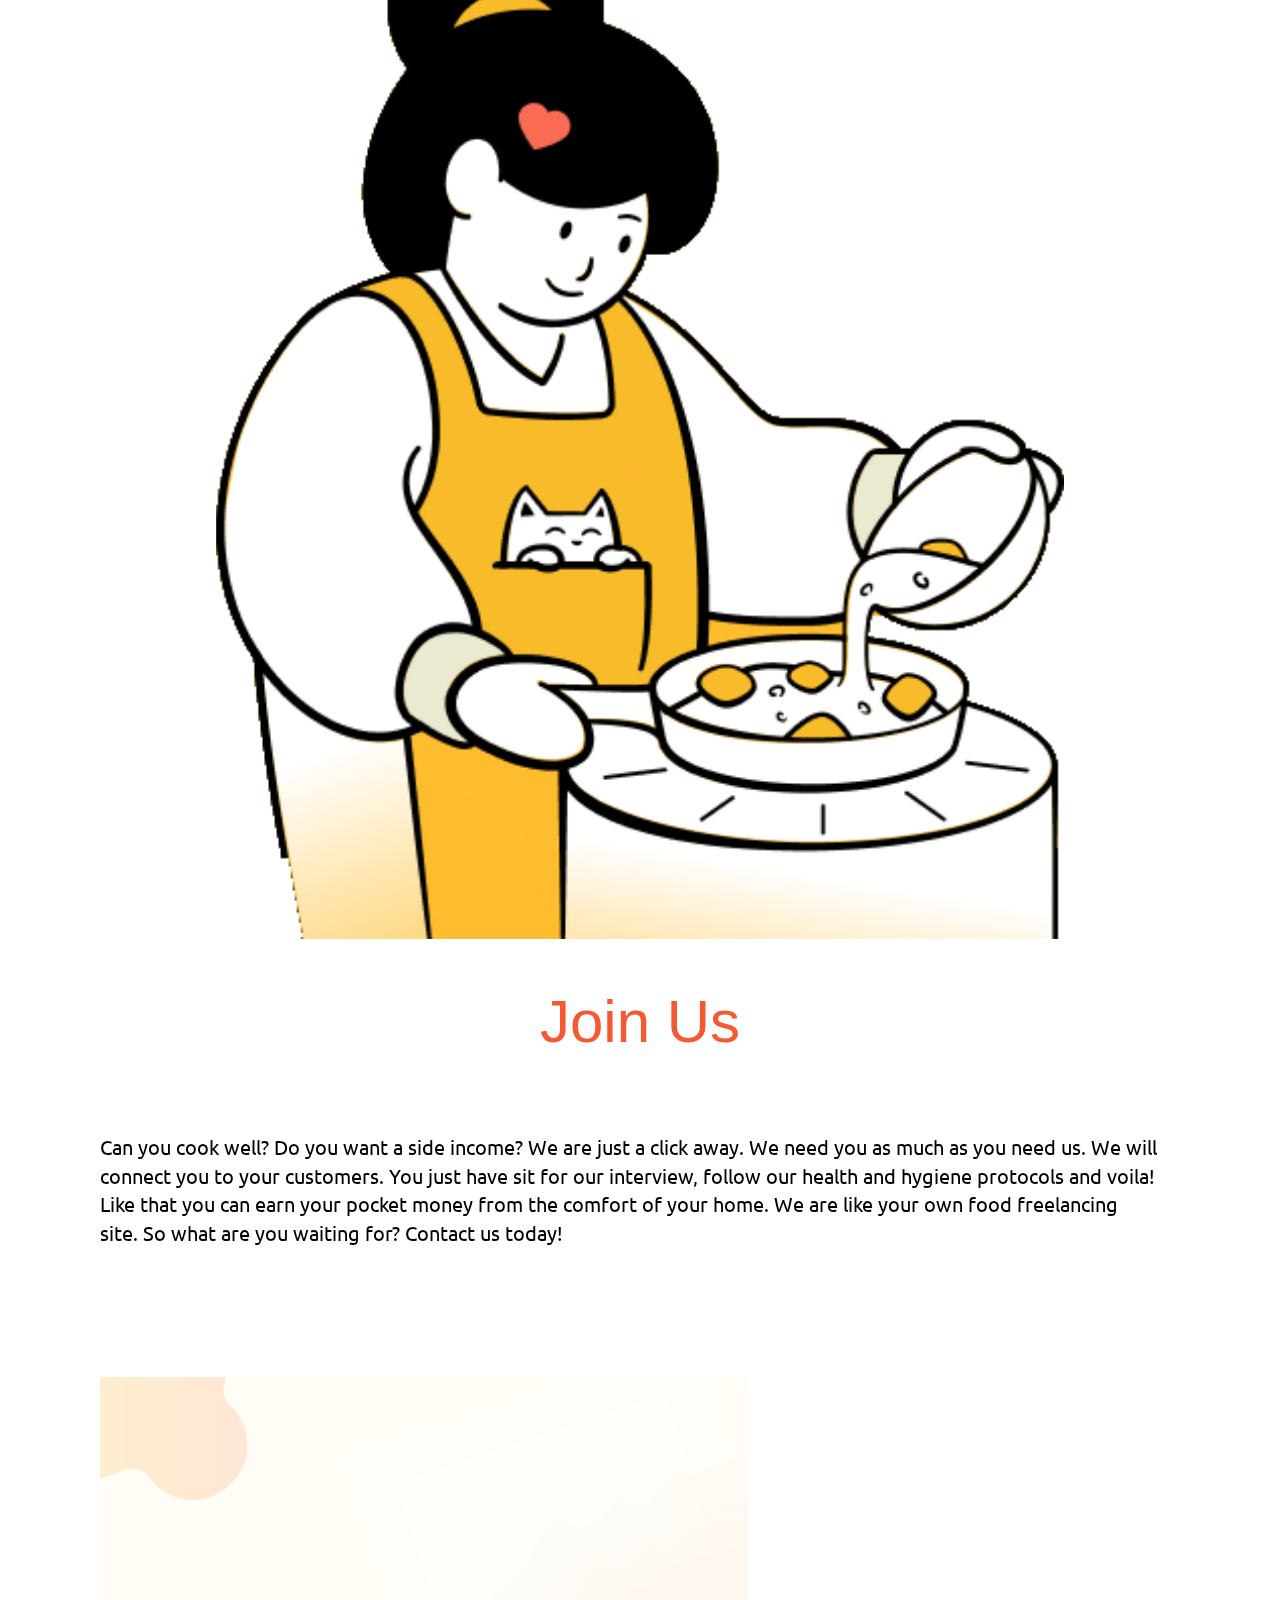
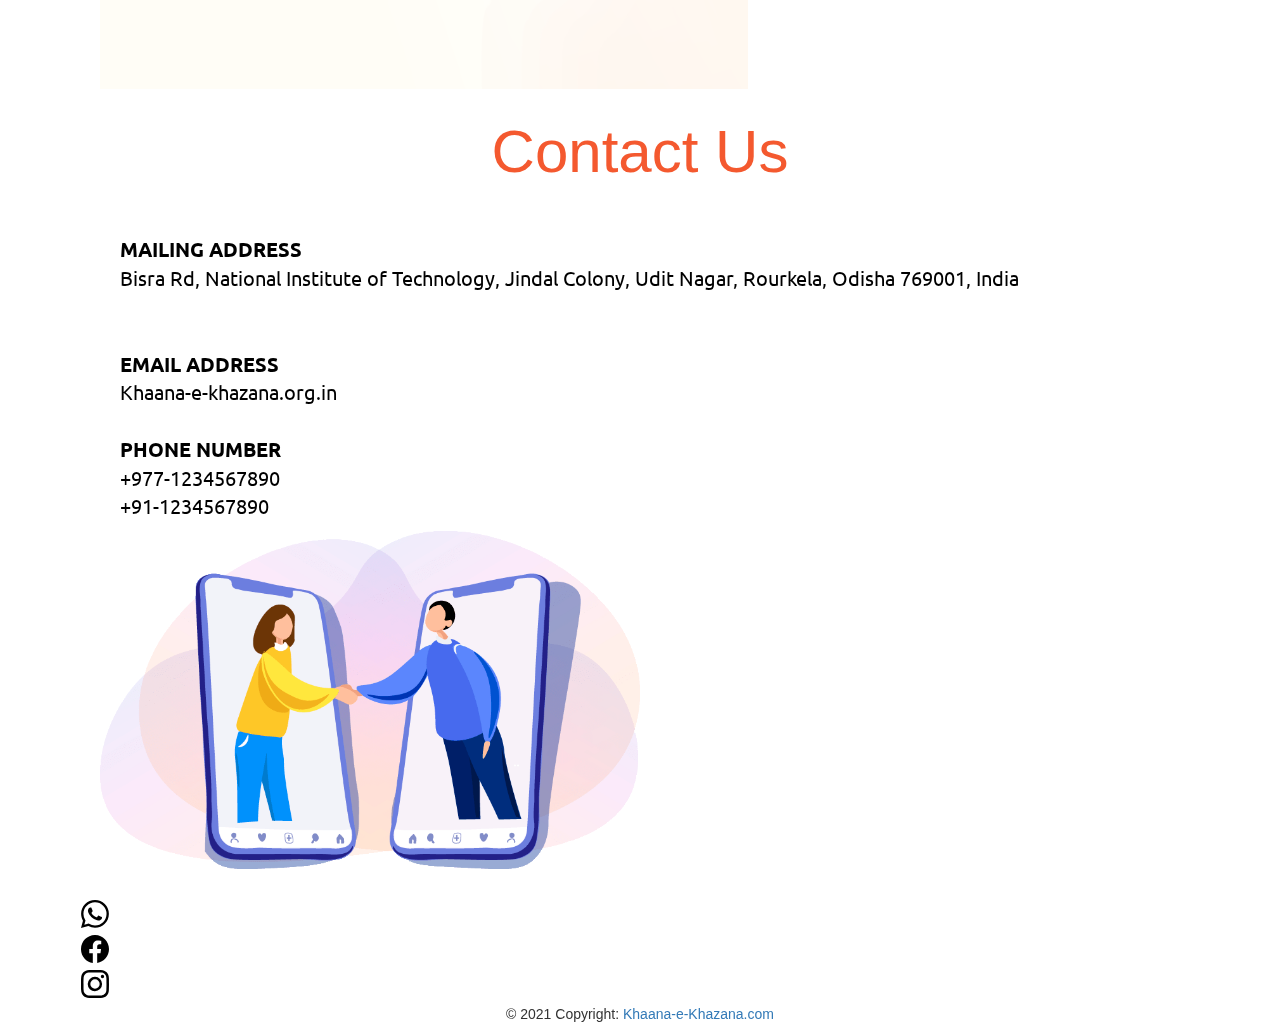
==== commit 1dc20d63: "Update index.html" ====
--- a/index.html
+++ b/index.html
@@ -212,7 +212,7 @@
                     </p>
                     </div>
                     <div style="border: 2px solid black ; display: contents; margin-left:100px;">
-                        <img src="Src/page3mom.svg" ; width="50%" height="100%"  alt="">
+                        <img src="Src/Page3mom.svg" ; width="50%" height="100%"  alt="">
                     </div>
                 </div>
             </div>
